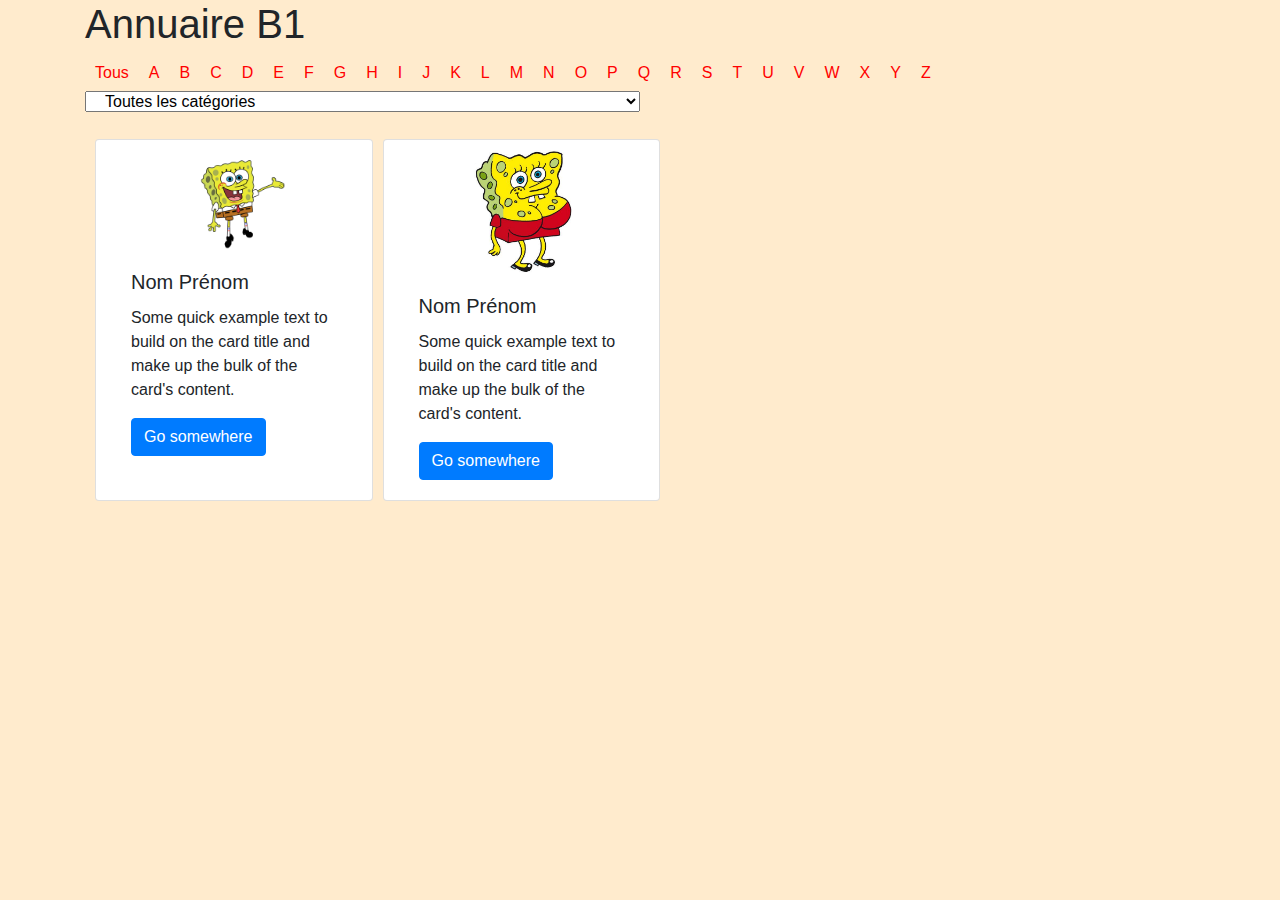
==== annuaire.html @ c7b44188 "mise en place annuaire" ====
<!DOCTYPE html>
<html lang="en">
<head>
    <meta charset="UTF-8">
    <meta name="viewport" content="width=device-width, initial-scale=1.0">
    <meta http-equiv="X-UA-Compatible" content="ie=edge">
    <link href="https://stackpath.bootstrapcdn.com/bootstrap/4.4.1/css/bootstrap.min.css" rel="stylesheet">
    <link href="style.css" rel="stylesheet">
    <link href="sass/style.css" rel="stylesheet">
    <script src="https://code.jquery.com/jquery-3.4.1.min.js"></script>
    <script src="https://stackpath.bootstrapcdn.com/bootstrap/4.4.1/js/bootstrap.bundle.min.js"></script>
    <title>Annuaire</title>
</head>
<body class="annuaire">
    <div class="container">
        <header class="row">
            <h1 class="col-12">Annuaire B1</h1>
        </header>
        <main class="row">
            <nav class="col-12">
                <ul class="nav">
                    <li class="nav-item">Tous</li>
                    <li class="nav-item">A</li>
                    <li class="nav-item">B</li>
                    <li class="nav-item">C</li>
                    <li class="nav-item">D</li>
                    <li class="nav-item">E</li>
                    <li class="nav-item">F</li>
                    <li class="nav-item">G</li>
                    <li class="nav-item">H</li>
                    <li class="nav-item">I</li>
                    <li class="nav-item">J</li>
                    <li class="nav-item">K</li>
                    <li class="nav-item">L</li>
                    <li class="nav-item">M</li>
                    <li class="nav-item">N</li>
                    <li class="nav-item">O</li>
                    <li class="nav-item">P</li>
                    <li class="nav-item">Q</li>
                    <li class="nav-item">R</li>
                    <li class="nav-item">S</li>
                    <li class="nav-item">T</li>
                    <li class="nav-item">U</li>
                    <li class="nav-item">V</li>
                    <li class="nav-item">W</li>
                    <li class="nav-item">X</li>
                    <li class="nav-item">Y</li>
                    <li class="nav-item">Z</li>
                </ul>
            </nav>
        </main>
        <select class="col-6" id="categories">
            <option value="all" selected>Toutes les catégories</option>
            <option value="webdesign">Webdesign</option>
            <option value="webmarketing">Webmarking</option>
            <option value="developpement">Développement</option>
            <option value="design">Design</option>
        </select>
        <section class="col-12" id="liste">
            <div class="row">
                <article class="card col-md-3" data-name="nom" data-cat="webdesign webmarketing Webmarking developpement" data-sexe="h ou f"; style="width: 18rem;">
                    <img src="images/tete.png" class="card-img-top" style="max-width:100px;" alt="avatar">
                    <div class="card-body">
                      <h5 class="card-title">Nom Prénom</h5>
                      <p class="card-text">Some quick example text to build on the card title and make up the bulk of the card's content.</p>
                      <a href="#" class="btn btn-primary">Go somewhere</a>
                    </div>
                </article>
                <article class="card col-md-3" data-name="nom" data-cat="webdesign webmarketing Webmarking developpement" data-sexe="h ou f"; style="width: 18rem;">
                    <img src="images/femmeBob.jpg" class="card-img-top" style="max-width:100px;" alt="avatar">
                    <div class="card-body">
                      <h5 class="card-title">Nom Prénom</h5>
                      <p class="card-text">Some quick example text to build on the card title and make up the bulk of the card's content.</p>
                      <a href="#" class="btn btn-primary">Go somewhere</a>
                    </div>
                </article>
            </div>
        </section>
    </div>
</body>
<script src="monjs.js"></script>
</html>
---- style.css ----
body {
    background-color: blanchedalmond;
}

#effets div {
    background: red;
    height: 100px;
    margin: 2px;
}

/*les trois boites*/
#tests div {
    background: red;
    height: 100px;
    margin: 2px;
}

/*la boite test*/
#animate div {
    background: red;
    height: 100px;
    margin: 2px;
}

.alerte{
    color:red;
}

/*la boite test*/
#maBoite{
    background: red;
    height: 100px;
    margin: 2px;
}

.highlight{
    background-color: yellow;
}

.bordure{
    border:5px solid black;
}

.vert{
    background-color: green !important;
}

/*Aucune image est visible*/
#photos div img{
    display: none;
    filter: sepia(1); 
}

#photos nav ul{
    list-style: none;
    padding: 0;
}

#photos nav li{
    margin-bottom: 10px;
}

/*images ne peuvent pas avoir plus de 100% de leur container*/
#photos nav li img{
    max-width: 100%;
    height: auto;
    filter: blur(1px);/*flou*/
    filter: grayscale(1);/*Noir et blanc*/
    filter: brightness(140%);
    filter: invert(1);/*inverse les couleur*/
}

#photos nav li img:hover{
    filter: blur(0);/*l'enlever au survol*/
    filter: grayscale(0);/*Noir et blanc*/
    filter: invert(0);
    filter: brightness(0);
}
---- sass/style.css ----
.monalerte {
  background-color: rgba(0, 0, 0, 0.5);
}

.message-error, .message-valid, .message-warning, .message-info {
  padding: .5em;
  border: 1px solid rgba(0, 0, 0, 0.1);
  font-weight: bold;
}

.message-error {
  width: 200px;
  height: 200px;
  border-radius: 0;
  color: red;
}

.message-valid {
  width: 150px;
  height: 150px;
  border-radius: 0;
  color: green;
}

.message-warning {
  width: 220px;
  height: 220px;
  border-radius: 0;
  color: orange;
}

.message-info {
  width: 120px;
  height: 50px;
  border-radius: 0;
  color: blue;
}

[class^=exemple] {
  background: green;
  padding: 20px;
  margin: 0 10px;
}

.exemple1 {
  border-radius: 5px 5px 5px 5px;
}

.exemple2 {
  border-radius: 10px 10px 10px 10px;
}

.exemple3 {
  border-radius: 10px 55px 28px 4px;
}

.annuaire .nav-item {
  cursor: pointer;
  padding: 5px;
  margin: 0 5px;
}

.annuaire .nav-item:hover {
  color: red;
}

.card {
  margin-top: 25px;
  margin-left: 10px;
}

.card-img-top {
  margin-left: 30%;
  margin-top: 10px;
}
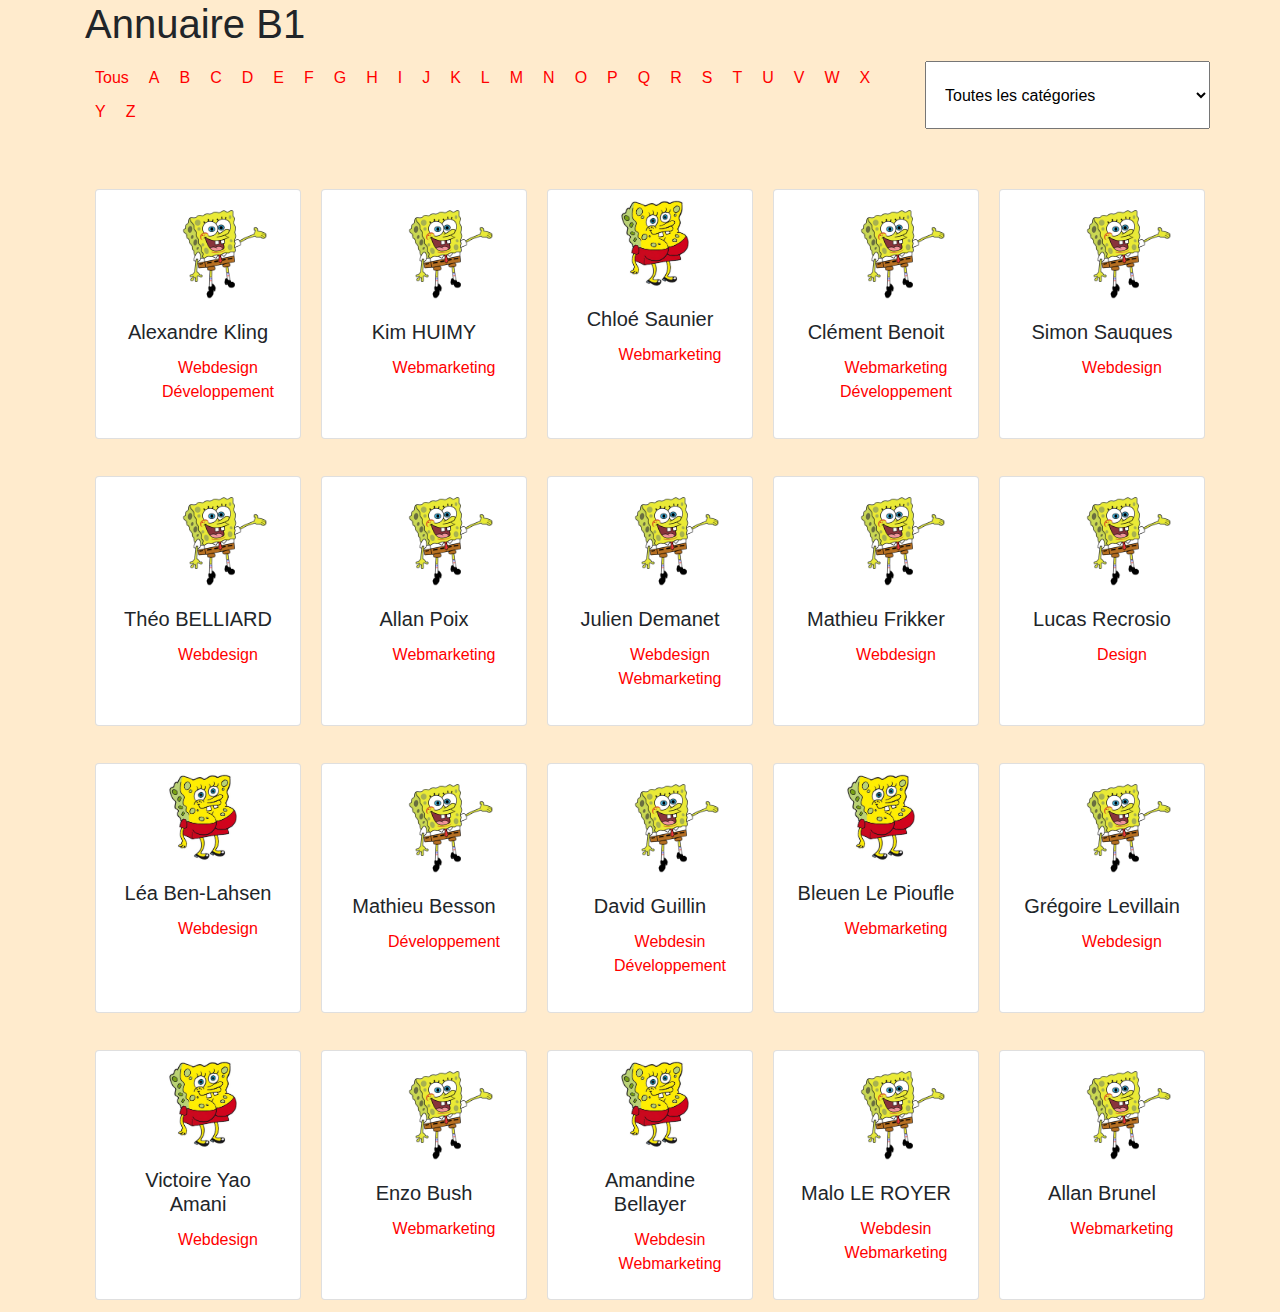
==== commit 24c310fc: "photos annuaire appel fonction monjs" ====
--- a/annuaire.html
+++ b/annuaire.html
@@ -17,7 +17,7 @@
             <h1 class="col-12">Annuaire B1</h1>
         </header>
         <main class="row">
-            <nav class="col-12">
+            <nav class="col-9">
                 <ul class="nav">
                     <li class="nav-item">Tous</li>
                     <li class="nav-item">A</li>
@@ -48,34 +48,204 @@
                     <li class="nav-item">Z</li>
                 </ul>
             </nav>
+            <select class="col-3" id="categories">
+                <option value="all" selected>Toutes les catégories</option>
+                <option value="webdesign">Webdesign</option>
+                <option value="webmarketing">Webmarketing</option>
+                <option value="developpement">Développement</option>
+                <option value="design">Design</option>
+            </select>
+            <section class="col-12" id="liste">
+                <div class="card-columns">
+                     <article class="card" data-cat="webdesign developpement" data-sexe="h">
+                        <img class="card-img-top" style="max-width: 100px;" alt="Alexandre Kling">
+                        <div class="card-body">
+                            <h5 class="card-title">Alexandre <span>Kling</span></h5>
+                            <ul class="card-text">
+                                <li>Webdesign</li>
+                                <li>Développement</li>
+                            </ul>
+                        </div>
+                    </article> 
+                    <article class="card" data-cat="webdesign" data-sexe="h">
+                        <img class="card-img-top" style="max-width: 100px;" alt="Théo BELLIARD">
+                        <div class="card-body">
+                            <h5 class="card-title">Théo <span>BELLIARD</span></h5>
+                            <ul class="card-text">
+                                <li>Webdesign</li>
+                            </ul>
+                        </div>
+                    </article>
+                    <article class="card" data-cat="webdesign" data-sexe="f">
+                        <img class="card-img-top"  style="max-width: 70px;" alt="Léa Ben-Lahsen">
+                        <div class="card-body">
+                            <h5 class="card-title">Léa <span>Ben-Lahsen</span></h5>
+                            <ul class="card-text">
+                                <li>Webdesign</li>
+                            </ul>
+                        </div>
+                    </article>
+                    <article class="card" data-cat="webdesign" data-sexe="f">
+                        <img class="card-img-top"   style="max-width: 70px;" alt="Victoire Yao Amani">
+                        <div class="card-body">
+                            <h5 class="card-title">Victoire <span>Yao Amani</span></h5>
+                            <ul class="card-text">
+                                <li>Webdesign</li>
+                            </ul>
+                        </div>
+                    </article>
+                    <article class="card" data-cat="webmarketing" data-sexe="h">
+                        <img class="card-img-top"  style="max-width: 100px;" alt="Kim Huimy">
+                        <div class="card-body">
+                            <h5 class="card-title">Kim <span>HUIMY</span></h5>
+                            <ul class="card-text">
+                                <li>Webmarketing</li>
+                            </ul>
+                        </div>
+                    </article>
+                    <article class="card" data-cat="webmarketing" data-sexe="h">
+                        <img class="card-img-top" style="max-width: 100px;" alt="Allan Poix">
+                        <div class="card-body">
+                            <h5 class="card-title">Allan <span>Poix</span></h5>
+                            <ul class="card-text">
+                                <li>Webmarketing</li>
+                            </ul>
+                        </div>
+                    </article>
+                    <article class="card" data-cat="developpement" data-sexe="h">
+                        <img class="card-img-top"  style="max-width: 100px;" alt="Mathieu Besson ">
+                        <div class="card-body">
+                            <h5 class="card-title">Mathieu <span>Besson</span></h5>
+                            <ul class="card-text">
+                                <li>Développement</li>
+                            </ul>
+                        </div>
+                    </article>
+                    <article class="card" data-cat="developpement" data-sexe="h">
+                        <img class="card-img-top"  style="max-width: 100px;" alt="Enzo Bush ">
+                        <div class="card-body">
+                            <h5 class="card-title">Enzo <span>Bush</span></h5>
+                            <ul class="card-text">
+                                <li>Webmarketing</li>
+                            </ul>
+                        </div>
+                    </article>
+                    <article class="card" data-cat="webmarketing" data-sexe="f">
+                        <img class="card-img-top"   style="max-width: 70px;" alt="Chloé Saunier">
+                        <div class="card-body">
+                            <h5 class="card-title">Chloé <span>Saunier</span></h5>
+                            <ul class="card-text">
+                                <li>Webmarketing</li>
+                            </ul>
+                        </div>
+                    </article>
+                    <article class="card" data-cat="webdesign webmarketing" data-sexe="h">
+                        <img class="card-img-top"  style="max-width: 100px;" alt="Julien Demanet">
+                        <div class="card-body">
+                            <h5 class="card-title">Julien <span>Demanet</span></h5>
+                            <ul class="card-text">
+                                <li>Webdesign</li>
+                                <li>Webmarketing</li>
+                            </ul>
+                        </div>
+                    </article>
+                    <article class="card" data-cat="webdesign developpement" data-sexe="h">
+                        <img class="card-img-top"  style="max-width: 100px;" alt="David Guillin">
+                        <div class="card-body">
+                            <h5 class="card-title">David <span>Guillin</span></h5>
+                            <ul class="card-text">
+                                <li>Webdesin</li>
+                                <li>Développement</li>
+                            </ul>
+                        </div>
+                    </article>
+                    <article class="card" data-cat="webdesign webmarketing" data-sexe="f">
+                        <img class="card-img-top"  style="max-width: 70px;" alt="Amandine Bellayer">
+                        <div class="card-body">
+                            <h5 class="card-title">Amandine <span>Bellayer</span></h5>
+                            <ul class="card-text">
+                                <li>Webdesin</li>
+                                <li>Webmarketing</li>
+                            </ul>
+                        </div>
+                    </article>
+                    <article class="card" data-cat="webmarketing developpement" data-sexe="h">
+                        <img class="card-img-top"  style="max-width: 100px;" alt="Clément Benoit">
+                        <div class="card-body">
+                            <h5 class="card-title">Clément <span>Benoit</span></h5>
+                            <ul class="card-text">
+                                <li>Webmarketing</li>
+                                <li>Développement</li>
+                            </ul>
+                        </div>
+                    </article>
+                    <article class="card" data-cat="webdesign" data-sexe="h">
+                        <img class="card-img-top"  style="max-width: 100px;" alt="Mathieu Frikker">
+                        <div class="card-body">
+                            <h5 class="card-title">Mathieu <span>Frikker</span></h5>
+                            <ul class="card-text">
+                                <li>Webdesign</li>
+                            </ul>
+                        </div>
+                    </article>
+                    <article class="card" data-cat="webmarketing" data-sexe="f">
+                        <img class="card-img-top" style="max-width: 70px;" alt="Bleuen Le Pioufle">
+                        <div class="card-body">
+                            <h5 class="card-title">Bleuen <span>Le Pioufle</span></h5>
+                            <ul class="card-text">
+                                <li>Webmarketing</li>
+                            </ul>
+                        </div>
+                    </article>
+                    <article class="card" data-cat="webdesign webmarketing" data-sexe="h">
+                        <img class="card-img-top"  style="max-width: 100px;"  alt="Malo LE ROYER">
+                        <div class="card-body">
+                            <h5 class="card-title">Malo <span>LE ROYER</span></h5>
+                            <ul class="card-text">
+                                <li>Webdesin</li>
+                                <li>Webmarketing</li>
+                            </ul>
+                        </div>
+                    </article>
+                    <article class="card" data-cat="webdesign" data-sexe="h">
+                        <img class="card-img-top"  style="max-width: 100px;" alt="Simon Sauques">
+                        <div class="card-body">
+                            <h5 class="card-title">Simon <span>Sauques</span></h5>
+                            <ul class="card-text">
+                                <li>Webdesign</li>
+                            </ul>
+                        </div>
+                    </article>
+                    <article class="card" data-cat="design" data-sexe="h">
+                        <img class="card-img-top"  style="max-width: 100px;" alt="Lucas Recrosio">
+                        <div class="card-body">
+                            <h5 class="card-title">Lucas <span>Recrosio</span></h5>
+                            <ul class="card-text">
+                                <li>Design</li>
+                            </ul>
+                        </div>
+                    </article>
+                    <article class="card" data-cat="webdesign" data-sexe="h">
+                        <img class="card-img-top"  style="max-width: 100px;" alt="Grégoire Levillain">
+                        <div class="card-body">
+                            <h5 class="card-title">Grégoire <span>Levillain</span></h5>
+                            <ul class="card-text">
+                                <li>Webdesign</li>
+                            </ul>
+                        </div>
+                    </article>
+                    <article class="card" data-cat="webmarketing" data-sexe="h">
+                        <img class="card-img-top"  style="max-width: 100px;" alt="Allan Brunel">
+                        <div class="card-body">
+                            <h5 class="card-title">Allan <span>Brunel</span></h5>
+                            <ul class="card-text">
+                                <li>Webmarketing</li>
+                            </ul>
+                        </div>
+                    </article>
+                </div>
+            </section>
         </main>
-        <select class="col-6" id="categories">
-            <option value="all" selected>Toutes les catégories</option>
-            <option value="webdesign">Webdesign</option>
-            <option value="webmarketing">Webmarking</option>
-            <option value="developpement">Développement</option>
-            <option value="design">Design</option>
-        </select>
-        <section class="col-12" id="liste">
-            <div class="row">
-                <article class="card col-md-3" data-name="nom" data-cat="webdesign webmarketing Webmarking developpement" data-sexe="h ou f"; style="width: 18rem;">
-                    <img src="images/tete.png" class="card-img-top" style="max-width:100px;" alt="avatar">
-                    <div class="card-body">
-                      <h5 class="card-title">Nom Prénom</h5>
-                      <p class="card-text">Some quick example text to build on the card title and make up the bulk of the card's content.</p>
-                      <a href="#" class="btn btn-primary">Go somewhere</a>
-                    </div>
-                </article>
-                <article class="card col-md-3" data-name="nom" data-cat="webdesign webmarketing Webmarking developpement" data-sexe="h ou f"; style="width: 18rem;">
-                    <img src="images/femmeBob.jpg" class="card-img-top" style="max-width:100px;" alt="avatar">
-                    <div class="card-body">
-                      <h5 class="card-title">Nom Prénom</h5>
-                      <p class="card-text">Some quick example text to build on the card title and make up the bulk of the card's content.</p>
-                      <a href="#" class="btn btn-primary">Go somewhere</a>
-                    </div>
-                </article>
-            </div>
-        </section>
     </div>
 </body>
 <script src="monjs.js"></script>
--- a/sass/style.css
+++ b/sass/style.css
@@ -54,6 +54,18 @@
   border-radius: 10px 55px 28px 4px;
 }
 
+.annuaire nav, .annuaire select {
+  margin: 5px 0;
+}
+
+.annuaire #liste {
+  margin: 30px 0 0;
+}
+
+.annuaire #liste .card-columns {
+  column-count: 5;
+}
+
 .annuaire .nav-item {
   cursor: pointer;
   padding: 5px;
@@ -67,9 +79,19 @@
 .card {
   margin-top: 25px;
   margin-left: 10px;
+  height: 250px;
 }
 
 .card-img-top {
-  margin-left: 30%;
+  margin-left: 35%;
   margin-top: 10px;
 }
+
+.card-title {
+  text-align: center;
+}
+
+.card-text {
+  text-align: center;
+  list-style: none;
+}
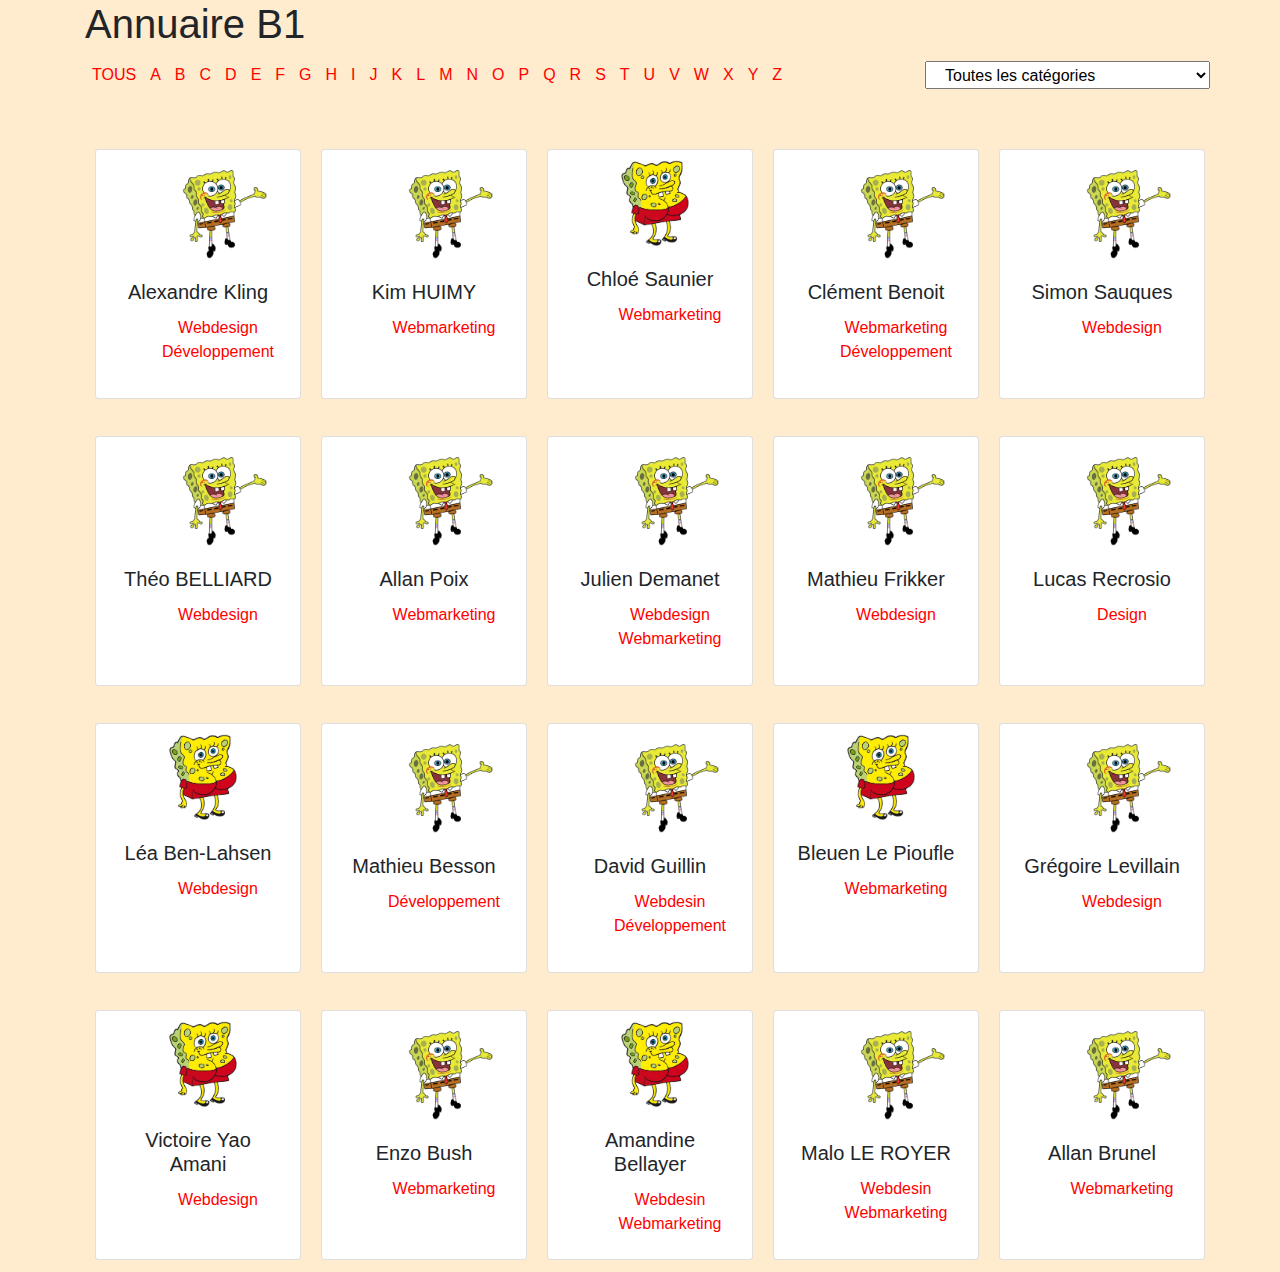
==== commit f4a10962: "Trier par lettre" ====
--- a/annuaire.html
+++ b/annuaire.html
@@ -19,7 +19,7 @@
         <main class="row">
             <nav class="col-9">
                 <ul class="nav">
-                    <li class="nav-item">Tous</li>
+                    <li class="nav-item">TOUS</li>
                     <li class="nav-item">A</li>
                     <li class="nav-item">B</li>
                     <li class="nav-item">C</li>
@@ -57,7 +57,7 @@
             </select>
             <section class="col-12" id="liste">
                 <div class="card-columns">
-                     <article class="card" data-cat="webdesign developpement" data-sexe="h">
+                     <article class="card" data-cat="webdesign developpement" data-sexe="h" data-name="K" >
                         <img class="card-img-top" style="max-width: 100px;" alt="Alexandre Kling">
                         <div class="card-body">
                             <h5 class="card-title">Alexandre <span>Kling</span></h5>
@@ -67,7 +67,7 @@
                             </ul>
                         </div>
                     </article> 
-                    <article class="card" data-cat="webdesign" data-sexe="h">
+                    <article class="card" data-cat="webdesign" data-sexe="h" data-name="B">
                         <img class="card-img-top" style="max-width: 100px;" alt="Théo BELLIARD">
                         <div class="card-body">
                             <h5 class="card-title">Théo <span>BELLIARD</span></h5>
@@ -76,7 +76,7 @@
                             </ul>
                         </div>
                     </article>
-                    <article class="card" data-cat="webdesign" data-sexe="f">
+                    <article class="card" data-cat="webdesign" data-sexe="f" data-name="B">
                         <img class="card-img-top"  style="max-width: 70px;" alt="Léa Ben-Lahsen">
                         <div class="card-body">
                             <h5 class="card-title">Léa <span>Ben-Lahsen</span></h5>
@@ -85,7 +85,7 @@
                             </ul>
                         </div>
                     </article>
-                    <article class="card" data-cat="webdesign" data-sexe="f">
+                    <article class="card" data-cat="webdesign" data-sexe="f" data-name="Y">
                         <img class="card-img-top"   style="max-width: 70px;" alt="Victoire Yao Amani">
                         <div class="card-body">
                             <h5 class="card-title">Victoire <span>Yao Amani</span></h5>
@@ -94,7 +94,7 @@
                             </ul>
                         </div>
                     </article>
-                    <article class="card" data-cat="webmarketing" data-sexe="h">
+                    <article class="card" data-cat="webmarketing" data-sexe="h" data-name="H">
                         <img class="card-img-top"  style="max-width: 100px;" alt="Kim Huimy">
                         <div class="card-body">
                             <h5 class="card-title">Kim <span>HUIMY</span></h5>
@@ -103,7 +103,7 @@
                             </ul>
                         </div>
                     </article>
-                    <article class="card" data-cat="webmarketing" data-sexe="h">
+                    <article class="card" data-cat="webmarketing" data-sexe="h" data-name="P">
                         <img class="card-img-top" style="max-width: 100px;" alt="Allan Poix">
                         <div class="card-body">
                             <h5 class="card-title">Allan <span>Poix</span></h5>
@@ -112,7 +112,7 @@
                             </ul>
                         </div>
                     </article>
-                    <article class="card" data-cat="developpement" data-sexe="h">
+                    <article class="card" data-cat="developpement" data-sexe="h" data-name="B">
                         <img class="card-img-top"  style="max-width: 100px;" alt="Mathieu Besson ">
                         <div class="card-body">
                             <h5 class="card-title">Mathieu <span>Besson</span></h5>
@@ -121,7 +121,7 @@
                             </ul>
                         </div>
                     </article>
-                    <article class="card" data-cat="developpement" data-sexe="h">
+                    <article class="card" data-cat="developpement" data-sexe="h" data-name="B">
                         <img class="card-img-top"  style="max-width: 100px;" alt="Enzo Bush ">
                         <div class="card-body">
                             <h5 class="card-title">Enzo <span>Bush</span></h5>
@@ -130,7 +130,7 @@
                             </ul>
                         </div>
                     </article>
-                    <article class="card" data-cat="webmarketing" data-sexe="f">
+                    <article class="card" data-cat="webmarketing" data-sexe="f" data-name="S">
                         <img class="card-img-top"   style="max-width: 70px;" alt="Chloé Saunier">
                         <div class="card-body">
                             <h5 class="card-title">Chloé <span>Saunier</span></h5>
@@ -139,7 +139,7 @@
                             </ul>
                         </div>
                     </article>
-                    <article class="card" data-cat="webdesign webmarketing" data-sexe="h">
+                    <article class="card" data-cat="webdesign webmarketing" data-sexe="h" data-name="D">
                         <img class="card-img-top"  style="max-width: 100px;" alt="Julien Demanet">
                         <div class="card-body">
                             <h5 class="card-title">Julien <span>Demanet</span></h5>
@@ -149,7 +149,7 @@
                             </ul>
                         </div>
                     </article>
-                    <article class="card" data-cat="webdesign developpement" data-sexe="h">
+                    <article class="card" data-cat="webdesign developpement" data-sexe="h" data-name="G">
                         <img class="card-img-top"  style="max-width: 100px;" alt="David Guillin">
                         <div class="card-body">
                             <h5 class="card-title">David <span>Guillin</span></h5>
@@ -159,7 +159,7 @@
                             </ul>
                         </div>
                     </article>
-                    <article class="card" data-cat="webdesign webmarketing" data-sexe="f">
+                    <article class="card" data-cat="webdesign webmarketing" data-sexe="f" data-name="B">
                         <img class="card-img-top"  style="max-width: 70px;" alt="Amandine Bellayer">
                         <div class="card-body">
                             <h5 class="card-title">Amandine <span>Bellayer</span></h5>
@@ -169,7 +169,7 @@
                             </ul>
                         </div>
                     </article>
-                    <article class="card" data-cat="webmarketing developpement" data-sexe="h">
+                    <article class="card" data-cat="webmarketing developpement" data-sexe="h" data-name="B">
                         <img class="card-img-top"  style="max-width: 100px;" alt="Clément Benoit">
                         <div class="card-body">
                             <h5 class="card-title">Clément <span>Benoit</span></h5>
@@ -179,7 +179,7 @@
                             </ul>
                         </div>
                     </article>
-                    <article class="card" data-cat="webdesign" data-sexe="h">
+                    <article class="card" data-cat="webdesign" data-sexe="h" data-name="F">
                         <img class="card-img-top"  style="max-width: 100px;" alt="Mathieu Frikker">
                         <div class="card-body">
                             <h5 class="card-title">Mathieu <span>Frikker</span></h5>
@@ -188,7 +188,7 @@
                             </ul>
                         </div>
                     </article>
-                    <article class="card" data-cat="webmarketing" data-sexe="f">
+                    <article class="card" data-cat="webmarketing" data-sexe="f" data-name="L">
                         <img class="card-img-top" style="max-width: 70px;" alt="Bleuen Le Pioufle">
                         <div class="card-body">
                             <h5 class="card-title">Bleuen <span>Le Pioufle</span></h5>
@@ -197,7 +197,7 @@
                             </ul>
                         </div>
                     </article>
-                    <article class="card" data-cat="webdesign webmarketing" data-sexe="h">
+                    <article class="card" data-cat="webdesign webmarketing" data-sexe="h" data-name="L">
                         <img class="card-img-top"  style="max-width: 100px;"  alt="Malo LE ROYER">
                         <div class="card-body">
                             <h5 class="card-title">Malo <span>LE ROYER</span></h5>
@@ -207,7 +207,7 @@
                             </ul>
                         </div>
                     </article>
-                    <article class="card" data-cat="webdesign" data-sexe="h">
+                    <article class="card" data-cat="webdesign" data-sexe="h" data-name="S">
                         <img class="card-img-top"  style="max-width: 100px;" alt="Simon Sauques">
                         <div class="card-body">
                             <h5 class="card-title">Simon <span>Sauques</span></h5>
@@ -216,7 +216,7 @@
                             </ul>
                         </div>
                     </article>
-                    <article class="card" data-cat="design" data-sexe="h">
+                    <article class="card" data-cat="design" data-sexe="h" data-name="R">
                         <img class="card-img-top"  style="max-width: 100px;" alt="Lucas Recrosio">
                         <div class="card-body">
                             <h5 class="card-title">Lucas <span>Recrosio</span></h5>
@@ -225,7 +225,7 @@
                             </ul>
                         </div>
                     </article>
-                    <article class="card" data-cat="webdesign" data-sexe="h">
+                    <article class="card" data-cat="webdesign" data-sexe="h" data-name="L">
                         <img class="card-img-top"  style="max-width: 100px;" alt="Grégoire Levillain">
                         <div class="card-body">
                             <h5 class="card-title">Grégoire <span>Levillain</span></h5>
@@ -234,7 +234,7 @@
                             </ul>
                         </div>
                     </article>
-                    <article class="card" data-cat="webmarketing" data-sexe="h">
+                    <article class="card" data-cat="webmarketing" data-sexe="h" data-name="B">
                         <img class="card-img-top"  style="max-width: 100px;" alt="Allan Brunel">
                         <div class="card-body">
                             <h5 class="card-title">Allan <span>Brunel</span></h5>
--- a/sass/style.css
+++ b/sass/style.css
@@ -68,7 +68,7 @@
 
 .annuaire .nav-item {
   cursor: pointer;
-  padding: 5px;
+  padding: 2px;
   margin: 0 5px;
 }
 
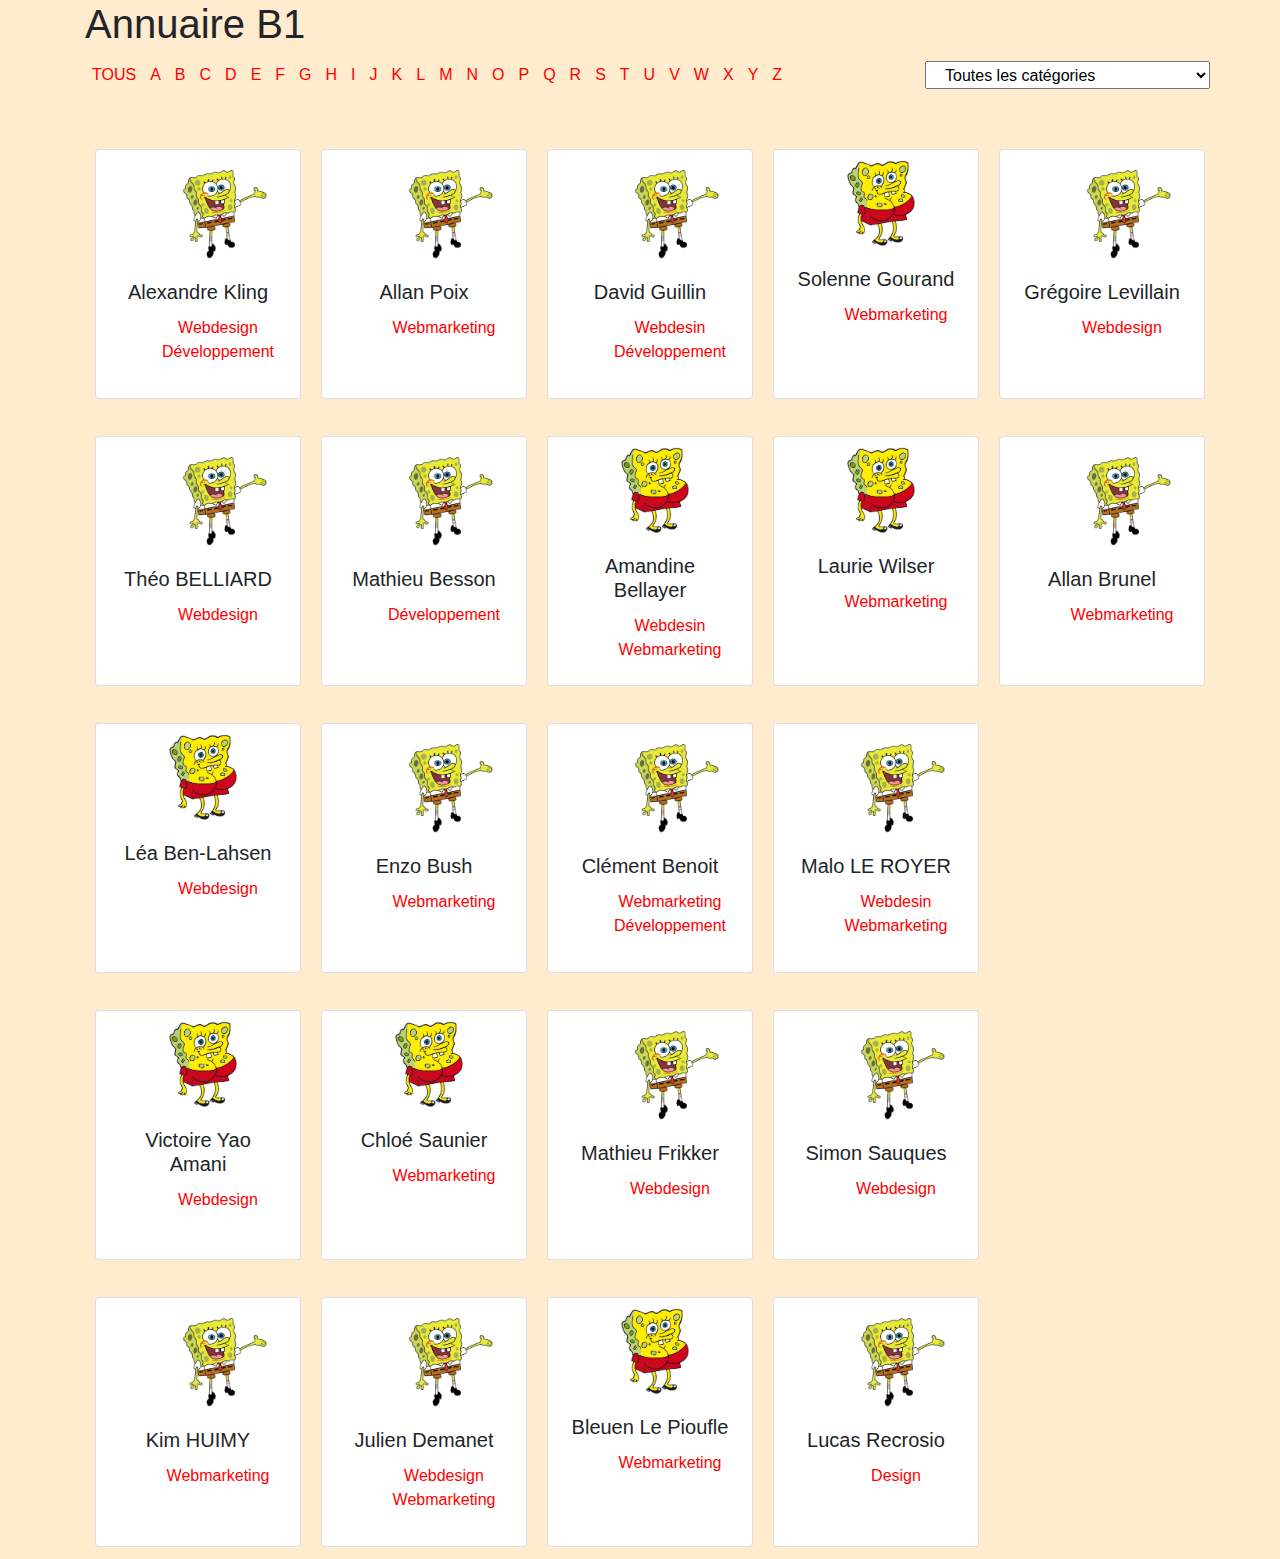
==== commit 9737629f: "Trier par catégorie" ====
--- a/annuaire.html
+++ b/annuaire.html
@@ -197,6 +197,24 @@
                             </ul>
                         </div>
                     </article>
+                    <article class="card" data-cat="webmarketing" data-sexe="f" data-name="G">
+                        <img class="card-img-top" style="max-width: 70px;" alt="Solenne Gourand">
+                        <div class="card-body">
+                            <h5 class="card-title">Solenne <span>Gourand</span></h5>
+                            <ul class="card-text">
+                                <li>Webmarketing</li>
+                            </ul>
+                        </div>
+                    </article>
+                    <article class="card" data-cat="webmarketing" data-sexe="f" data-name="W">
+                        <img class="card-img-top" style="max-width: 70px;" alt="Laurie Wilser">
+                        <div class="card-body">
+                            <h5 class="card-title">Laurie <span>Wilser</span></h5>
+                            <ul class="card-text">
+                                <li>Webmarketing</li>
+                            </ul>
+                        </div>
+                    </article>
                     <article class="card" data-cat="webdesign webmarketing" data-sexe="h" data-name="L">
                         <img class="card-img-top"  style="max-width: 100px;"  alt="Malo LE ROYER">
                         <div class="card-body">
--- a/sass/style.css
+++ b/sass/style.css
@@ -95,3 +95,12 @@
   text-align: center;
   list-style: none;
 }
+
+.nolist {
+  border: 1px solid #ed1f1f;
+  color: #fff;
+  background-color: #d00c1e;
+  width: 100%;
+  padding: 10px;
+  display: inline-block;
+}
